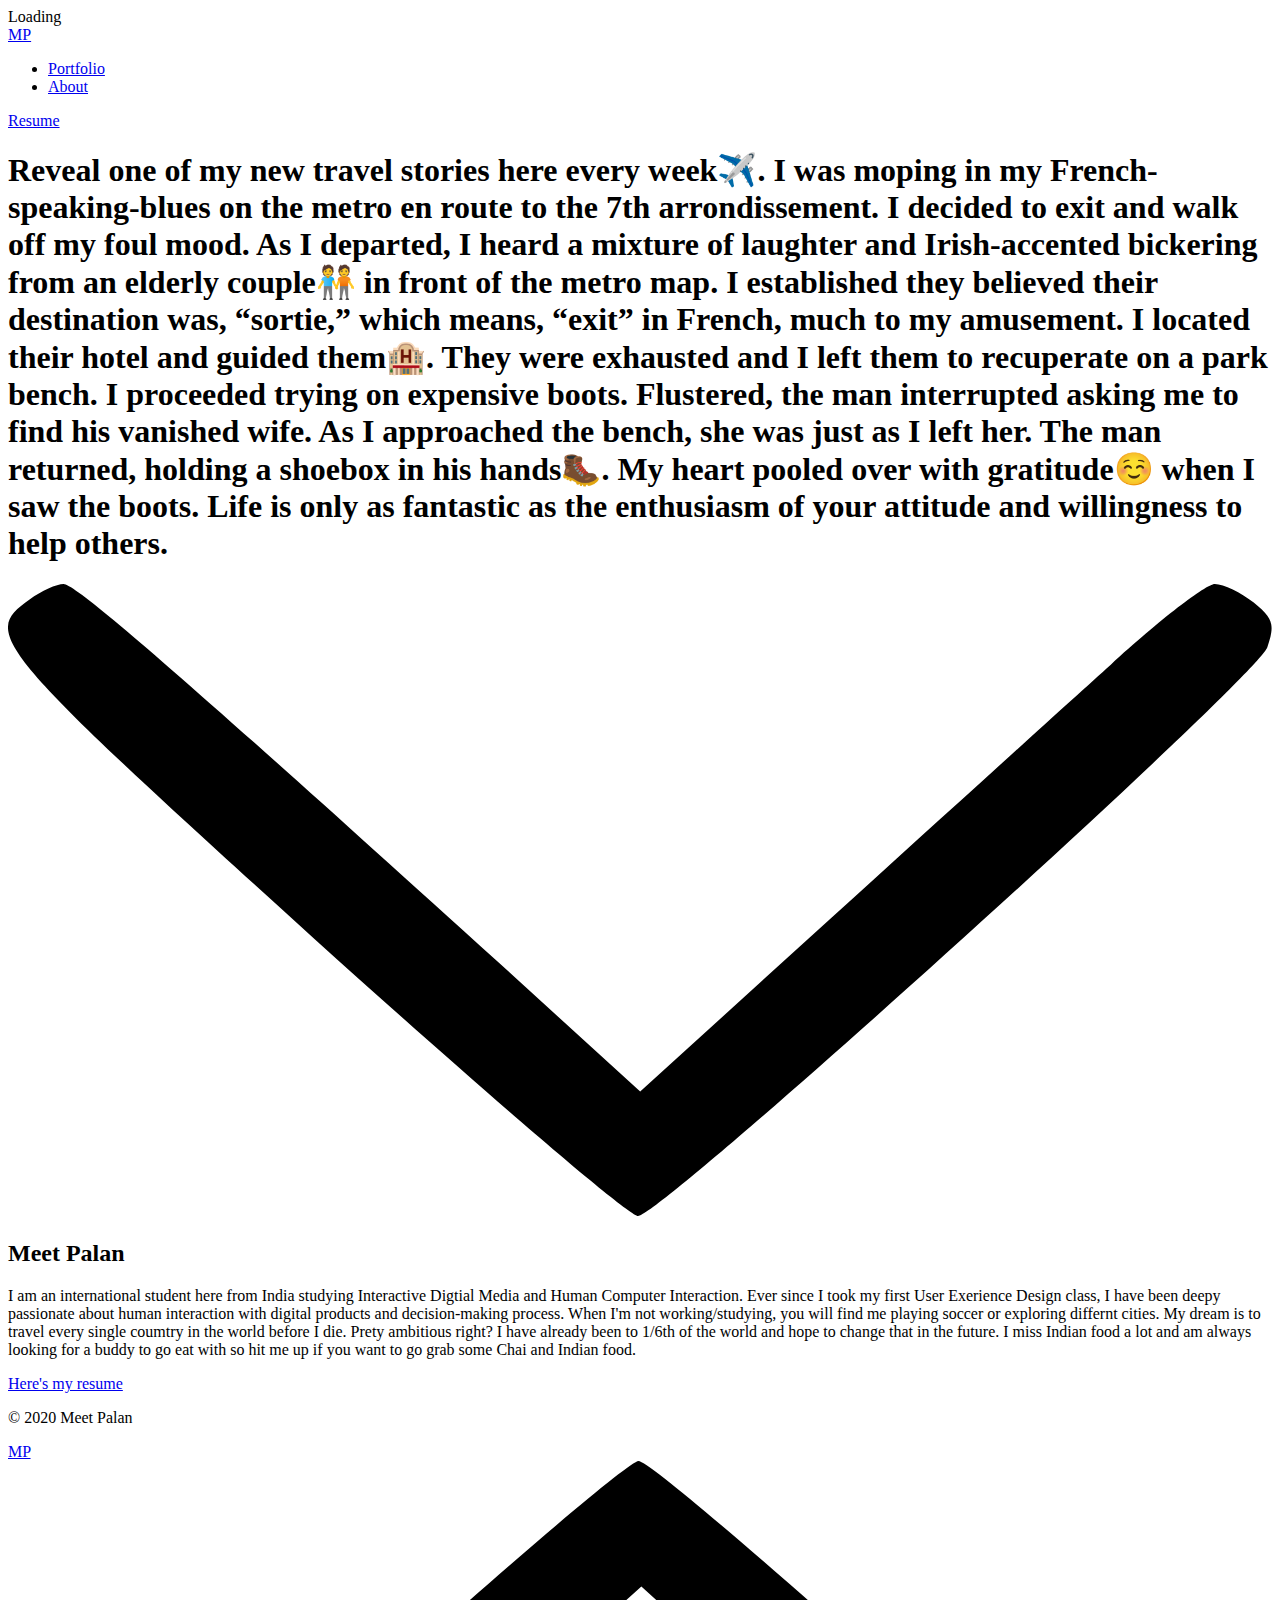
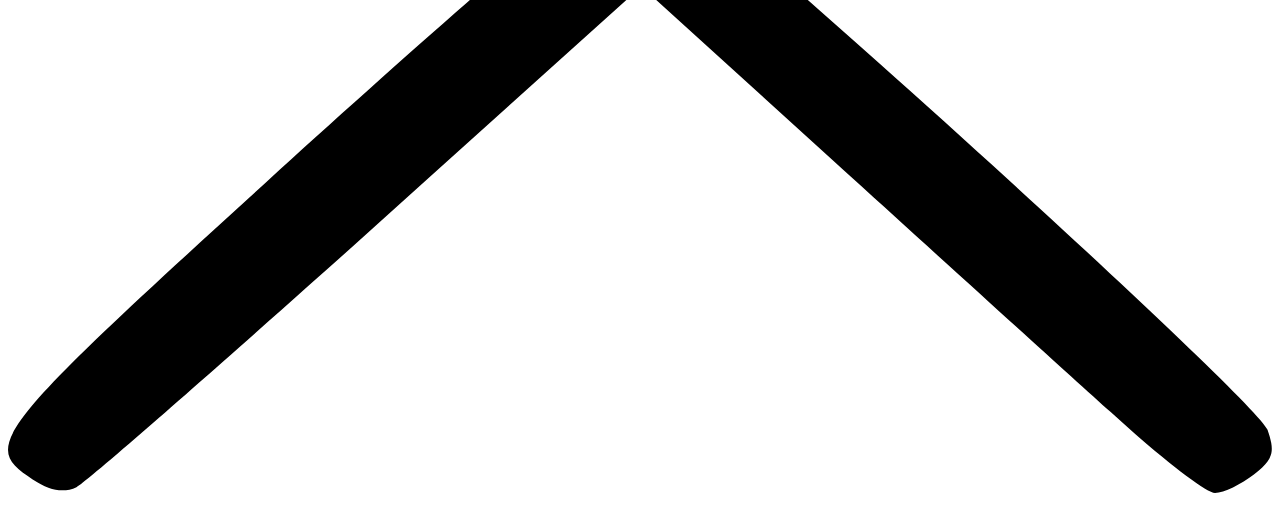
==== about.html @ 265a6149 "Add files via upload" ====
<!DOCTYPE html>
<html lang="en">
<head>
  <title>Personal</title>
  <meta charset="utf-8">
  <meta name="viewport" content="width=device-width, initial-scale=1">
  <meta http-equiv="X-UA-Compatible" content="IE=edge">
  <meta name="description" content="Free HTML5 Template plus Photoshop design">
  <meta name="keywords" content="free html template, portfolio, html5, sass, jquery">
  <meta name="author" content="Bucky Maler">
  <link rel="stylesheet" href="assets/css/main.css">
</head>
<body>

	<!-- SECTION: Splashscreen -->
	<div class="splashscreen">
		<div class="preloader">
			<span class="preloader__text">Loading</span>
		</div>
	</div>
	<!-- END SECTION: Splashscreen -->
	<!-- SECTION: Navigation -->
	<div id="top" class="navigation">
		<div class="navigation__wrapper wrapper--large">
			<a class="navigation__logo logo" href="#0">MP</a>
			<nav class="navigation__container">
				<ul class="navigation__list">
					<li><a href="index.html">Portfolio</a></li>
					<li><a href="about.html">About</a></li>
				</ul>
			</nav>
			<a class="navigation__cta button" href="assets/img/MeetPalan_Resume.pdf">Resume</a>
			<div class="navigation__burger">
				<span class="navigation__burger-el navigation__burger-el--top"></span>
				<span class="navigation__burger-el navigation__burger-el--middle"></span>
				<span class="navigation__burger-el navigation__burger-el--bottom"></span>
			</div>
		</div>
	</div>
	<!-- END SECTION: Navigation -->
	<!-- SECTION: Intro -->
	<header class="header">
		<div class="introduction">
			<section class="container">
  <h1 class="title">Reveal one of my new travel stories here every week✈️. I was moping in my French-speaking-blues on the metro en route to the 7th arrondissement. I decided to exit and walk off my foul mood. As I departed, I heard a mixture of laughter and Irish-accented bickering from an elderly couple🧑‍🤝‍🧑 in front of the metro map. I established they believed their destination was, “sortie,” which means, “exit” in French, much to my amusement. I located their hotel and guided them🏨. They were exhausted and I left them to recuperate on a park bench. I proceeded trying on expensive boots. Flustered, the man interrupted asking me to find his vanished wife. As I approached the bench, she was just as I left her. The man returned, holding a shoebox in his hands🥾. My heart pooled over with gratitude☺️ when I saw the boots. Life is only as fantastic as the enthusiasm of your attitude and willingness to help others.</h1>
</section>
			<svg class="introduction__arrow" xmlns="http://www.w3.org/2000/svg" xmlns:xlink="http://www.w3.org/1999/xlink" version="1.1" id="Layer_1" x="0" y="0" viewBox="0 0 130 65" xml:space="preserve" enable-background="new 0 0 130 65"><g transform="translate(0.000000,65.000000) scale(0.100000,-0.100000)"><path d="M22.2 634c-50-35-40-47 293-349 174-157 323-285 333-285 24 0 635 552 647 585 8 23 6 30-14 46 -13 10-31 19-40 19s-57-37-107-83c-50-45-179-162-287-260l-197-179 -147 134c-319 289-433 388-446 388C50.2 650 34.2 643 22.2 634z"/></g></svg>
		</div>
	</header>
	<!-- END SECTION: Intro -->
	<main role="main">
		<!-- SECTION: About -->
		
		<!-- END SECTION: About -->
		<!-- SECTION: App Design -->
		<section class="app-design">
			<div class="app-design__wrapper wrapper--large">
				<div class="app-design__content blurb">
					<h2 class="blurb__heading">Meet Palan</h2> 
					<p class="intro">I am an international student here from India studying Interactive Digtial Media and Human Computer Interaction. Ever since I took my first User Exerience Design class, I have been deepy passionate about human interaction with digital products and decision-making process. When I'm not working/studying, you will find me playing soccer or exploring differnt cities. My dream is to travel every single coumtry in the world before I die. Prety ambitious right? I have already been to 1/6th of the world and hope to change that in the future. I miss Indian food a lot and am always looking for a buddy to go eat with so hit me up if you want to go grab some Chai and Indian food.

</p>
					<a class="transform-link" href="assets/img/MeetPalan_Resume.pdf">Here's my resume</a>
				</div>
			</div>
			<figure class="app-design__visual2"></figure>
		</section>
		
	</main>
	<!-- SECTION: Footer -->
	<footer class="footer">
		<div class="footer__wrapper wrapper--large">
			<p class="footer__copyright no-margin">&copy; 2020 Meet Palan</p>
			<a class="footer__logo logo" href="#0">MP</a>
			<a class="footer__arrow" href="#top">
				<svg class="footer__arrow-el" xmlns="http://www.w3.org/2000/svg" xmlns:xlink="http://www.w3.org/1999/xlink" version="1.1" id="Layer_1" x="0" y="0" viewBox="0 0 130 65" xml:space="preserve" enable-background="new 0 0 130 65"><g transform="translate(0.000000,65.000000) scale(0.100000,-0.100000)"><path d="M315.4 365c-336-305-345-315-290-351 18-12 32-14 45-8 10 5 145 123 300 262l281 253 196-178c108-98 237-215 287-260 50-46 98-83 107-83s27 9 40 19c20 16 22 23 14 46 -12 33-623 585-647 585C638.4 650 489.4 522 315.4 365z"/></g></svg>
			</a>
		</div>
	</footer>
	<!-- END SECTION: Footer -->

	<script src="https://ajax.googleapis.com/ajax/libs/jquery/2.2.4/jquery.min.js"></script>
	<!-- jQuery local fallback -->
	<script>window.jQuery || document.write('<script src="assets/js/vendor/jquery-2.2.4.min.js"><\/script>')</script>
	<script src="assets/js/functions-min.js"></script>
	<!-- Google Analytics: change UA-XXXXX-X to be your site's ID and uncomment -->
	<!--
	<script>
	(function(b, o, i, l, e, r) {
		b.GoogleAnalyticsObject = l;
		b[l] || (b[l] =
			function() {
				(b[l].q = b[l].q || []).push(arguments)
			});
		b[l].l = +new Date;
		e = o.createElement(i);
		r = o.getElementsByTagName(i)[0];
		e.src = '//www.google-analytics.com/analytics.js';
		r.parentNode.insertBefore(e, r)
	}(window, document, 'script', 'ga'));
	ga('create', 'UA-XXXXX-X', 'auto');
	ga('send', 'pageview');
	</script>
	-->	
    <script>
    // Variables
const el = document.querySelector(".title");

// Variables ~ Widths
let elWidth = el.offsetWidth;
let windowWidth = window.innerWidth;

// Variables ~ Mouse
let mouseX = 0;
let prevMouseX = 0;

// Target: value we want to animate to
let skewTarget = 0;
let translateTarget = 0;

// WithEasing: value we use to animate
let skewWithEasing = 0; 
let translateWithEasing = 0;

// EasingFactor: determines how quick the animation/interpolation goes
let skewEasingFactor = 0.5;
let translateEasingFactor = 0.0003;

// Events
window.addEventListener("mousemove", handleMouseMove);
window.addEventListener("resize", handleWindowResize);

// Functions
function handleMouseMove(e) {
  mouseX = e.pageX;
}

function handleWindowResize(e) {
  elWidth = el.offsetWidth;
  windowWidth = window.innerWidth;
}

function lerp(start, end, factor) {
  return (1 - factor) * start + factor * end;
}

function animateMe() {
  // Get difference between current and previous mouse position
  skewTarget = mouseX - prevMouseX;
  prevMouseX = mouseX;
  
  // Calc how much we need to translate our el
  translateTarget = (elWidth - windowWidth) / windowWidth * mouseX * -1;
  
  // Ease between start and target values (skew)
  skewWithEasing = lerp(skewWithEasing, skewTarget, skewEasingFactor);
  
  // Limit our skew to a range of 75 degrees so it doesn't "over-skew"
  skewWithEasing = Math.min(Math.max(parseInt(skewWithEasing), -75), 75);
  
  // Ease between start and target values (translate)
  translateWithEasing = lerp(
    translateWithEasing,
    translateTarget,
    translateEasingFactor
  );

  el.style.transform = `
    translateX(${translateWithEasing}px)
    skewX(${skewWithEasing}deg)
  `;

  // RAF
  window.requestAnimationFrame(animateMe);
}

window.requestAnimationFrame(animateMe);

    </script>
</body>
</html>
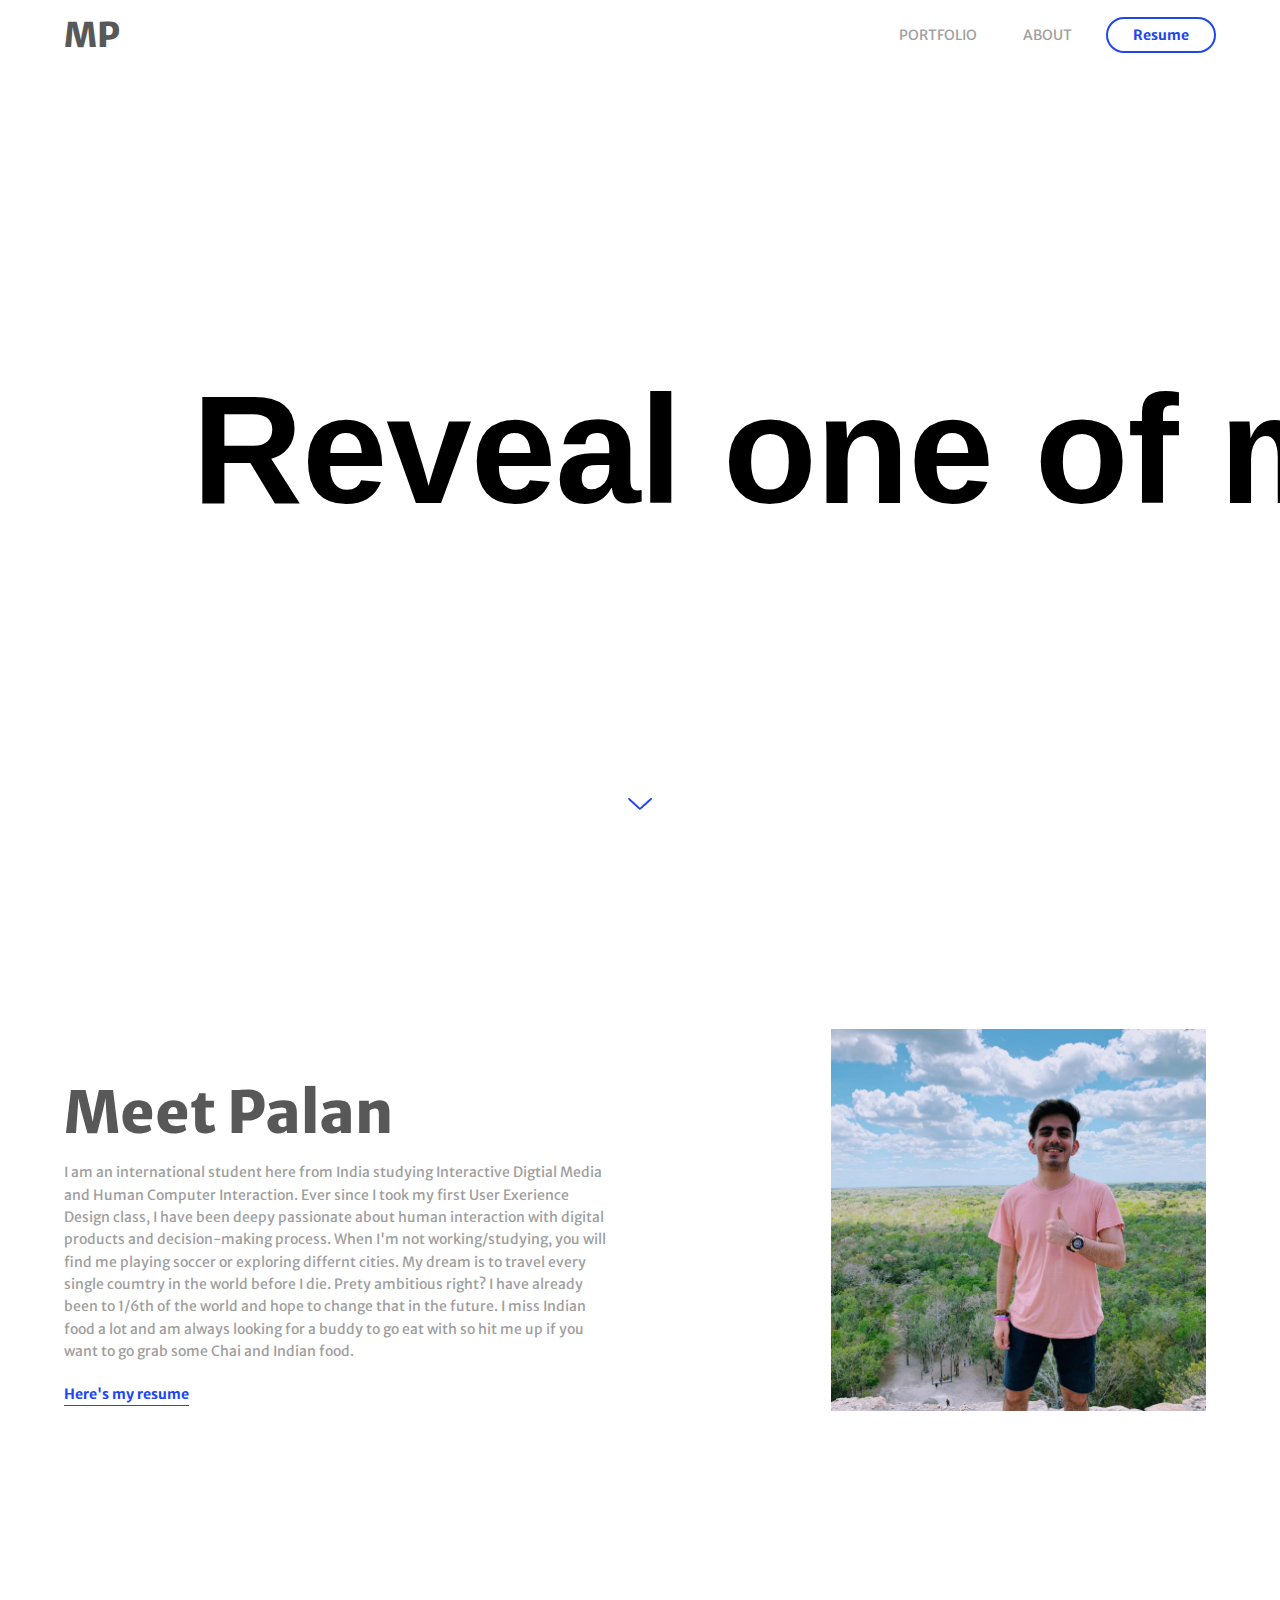
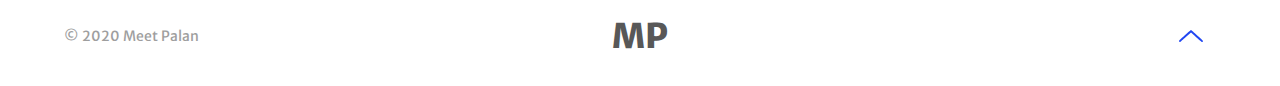
==== commit a5d1974d: "Update about.html" ====
--- a/about.html
+++ b/about.html
@@ -22,7 +22,7 @@
 	<!-- SECTION: Navigation -->
 	<div id="top" class="navigation">
 		<div class="navigation__wrapper wrapper--large">
-			<a class="navigation__logo logo" href="#0">MP</a>
+			<a class="navigation__logo logo" href="index.html">MP</a>
 			<nav class="navigation__container">
 				<ul class="navigation__list">
 					<li><a href="index.html">Portfolio</a></li>
--- a/assets/css/main.css
+++ b/assets/css/main.css
@@ -0,0 +1,1800 @@
+/*! normalize.css v3.0.2 | MIT License | git.io/normalize */
+
+@import 'https://fonts.googleapis.com/css?family=Allura|Merriweather+Sans:400,700,800';
+html {
+    font-family: sans-serif;
+    -ms-text-size-adjust: 100%;
+    -webkit-text-size-adjust: 100%
+}
+
+body {
+    margin: 0
+}
+
+article,
+aside,
+details,
+figcaption,
+figure,
+footer,
+header,
+hgroup,
+main,
+menu,
+nav,
+section,
+summary {
+    display: block
+}
+
+audio,
+canvas,
+progress,
+video {
+    display: inline-block;
+    vertical-align: baseline
+}
+
+audio:not([controls]) {
+    display: none;
+    height: 0
+}
+
+[hidden],
+template {
+    display: none
+}
+
+a {
+    background-color: transparent
+}
+
+a:active,
+a:hover {
+    outline: 0
+}
+
+abbr[title] {
+    border-bottom: 1px dotted
+}
+
+b,
+strong {
+    font-weight: bold
+}
+
+dfn {
+    font-style: italic
+}
+
+h1 {
+    font-size: 2em;
+    margin: 0.67em 0
+}
+
+mark {
+    background: #ff0;
+    color: #000
+}
+
+small {
+    font-size: 80%
+}
+
+sub,
+sup {
+    font-size: 75%;
+    line-height: 0;
+    position: relative;
+    vertical-align: baseline
+}
+
+sup {
+    top: -0.5em
+}
+
+sub {
+    bottom: -0.25em
+}
+
+img {
+    border: 0
+}
+
+svg:not(:root) {
+    overflow: hidden
+}
+
+figure {
+    margin: 1em 40px
+}
+
+hr {
+    box-sizing: content-box;
+    height: 0
+}
+
+pre {
+    overflow: auto
+}
+
+code,
+kbd,
+pre,
+samp {
+    font-family: monospace, monospace;
+    font-size: 1em
+}
+
+button,
+input,
+optgroup,
+select,
+textarea {
+    color: inherit;
+    font: inherit;
+    margin: 0
+}
+
+button {
+    overflow: visible
+}
+
+button,
+select {
+    text-transform: none
+}
+
+button,
+html input[type="button"],
+input[type="reset"],
+input[type="submit"] {
+    -webkit-appearance: button;
+    cursor: pointer
+}
+
+button[disabled],
+html input[disabled] {
+    cursor: default
+}
+
+button::-moz-focus-inner,
+input::-moz-focus-inner {
+    border: 0;
+    padding: 0
+}
+
+input {
+    line-height: normal
+}
+
+input[type="checkbox"],
+input[type="radio"] {
+    box-sizing: border-box;
+    padding: 0
+}
+
+input[type="number"]::-webkit-inner-spin-button,
+input[type="number"]::-webkit-outer-spin-button {
+    height: auto
+}
+
+input[type="search"] {
+    -webkit-appearance: textfield;
+    box-sizing: content-box
+}
+
+input[type="search"]::-webkit-search-cancel-button,
+input[type="search"]::-webkit-search-decoration {
+    -webkit-appearance: none
+}
+
+fieldset {
+    border: 1px solid #c0c0c0;
+    margin: 0 2px;
+    padding: 0.35em 0.625em 0.75em
+}
+
+legend {
+    border: 0;
+    padding: 0
+}
+
+textarea {
+    overflow: auto
+}
+
+optgroup {
+    font-weight: bold
+}
+
+table {
+    border-collapse: collapse;
+    border-spacing: 0
+}
+
+td,
+th {
+    padding: 0
+}
+
+body {
+    background-color: #fff;
+    font-size: 14px;
+    line-height: 1.6;
+    font-family: "Merriweather Sans", sans-serif;
+    color: #9e9e9e;
+    -webkit-font-smoothing: antialiased;
+    -webkit-text-size-adjust: 100%;
+    overflow-x: hidden
+}
+
+.gigantic,
+.huge,
+.large,
+.bigger,
+.big,
+h1,
+h2,
+h3,
+h4,
+h5,
+h6 {
+    color: #222;
+    font-weight: bold
+}
+
+.gigantic {
+    font-size: 110px;
+    line-height: 1.09;
+    letter-spacing: -2px
+}
+
+.huge,
+h1 {
+    font-size: 68px;
+    line-height: 1.05;
+    letter-spacing: -1px
+}
+
+.large,
+h2 {
+    font-size: 42px;
+    line-height: 1.14
+}
+
+.bigger,
+h3 {
+    font-size: 26px;
+    line-height: 1.38
+}
+
+.big,
+h4 {
+    font-size: 22px;
+    line-height: 1.38
+}
+
+.small,
+small {
+    font-size: 10px;
+    line-height: 1.2
+}
+
+p {
+    margin: 0 0 20px 0
+}
+
+em {
+    font-style: italic
+}
+
+strong {
+    font-weight: bold
+}
+
+hr {
+    border: solid #ddd;
+    border-width: 1px 0 0;
+    clear: both;
+    margin: 10px 0 30px;
+    height: 0
+}
+
+::-moz-selection {
+    background: #FFF498
+}
+
+::selection {
+    background: #FFF498
+}
+
+img::-moz-selection {
+    background: transparent
+}
+
+img::selection {
+    background: transparent
+}
+
+body {
+    -webkit-tap-highlight-color: #FFF498
+}
+
+.no-margin {
+    margin: 0
+}
+
+.no-padding {
+    padding: 0
+}
+
+a {
+    display: inline-block;
+    color: #2046f2;
+    text-decoration: none
+}
+
+ul,
+ol {
+    margin: 0;
+    padding: 0;
+    list-style: none
+}
+
+input,
+textarea {
+    outline: none
+}
+
+.bold {
+    font-weight: 700
+}
+
+.italic {
+    font-style: italic
+}
+
+.wrapper,
+.wrapper--small,
+.wrapper--large {
+    position: relative;
+    max-width: 90%;
+    height: 100%;
+    margin: 0 auto
+}
+
+.wrapper--small {
+    width: 980px
+}
+
+.wrapper--large {
+    width: 1170px
+}
+
+.splashscreen {
+    position: fixed;
+    top: 0;
+    left: 0;
+    display: -webkit-box;
+    display: -webkit-flex;
+    display: -ms-flexbox;
+    display: flex;
+    width: 100%;
+    height: 100%;
+    -webkit-box-align: center;
+    -webkit-align-items: center;
+    -ms-flex-align: center;
+    align-items: center;
+    -webkit-box-pack: center;
+    -webkit-justify-content: center;
+    -ms-flex-pack: center;
+    justify-content: center;
+    background-color: #fff;
+    z-index: 100;
+    -webkit-transition: opacity .4s .4s;
+    transition: opacity .4s .4s
+}
+
+.splashscreen--is-hidden {
+    opacity: 0
+}
+
+.splashscreen--is-hidden .preloader {
+    opacity: 0
+}
+
+.preloader {
+    position: relative;
+    width: 200px;
+    height: 150px;
+    -webkit-transition: opacity .4s;
+    transition: opacity .4s
+}
+
+.preloader::before {
+    content: "";
+    position: absolute;
+    top: 0;
+    left: 0;
+    right: 45px;
+    bottom: 0;
+    border: 10px solid #2046f2;
+    -webkit-animation: fadeInOut 1.6s linear infinite;
+    animation: fadeInOut 1.6s linear infinite
+}
+
+.preloader__text {
+    position: absolute;
+    top: 50%;
+    right: 0;
+    -webkit-transform: translateY(-50%);
+    transform: translateY(-50%);
+    padding: 10px 0;
+    color: #585858;
+    font-size: 32px;
+    font-weight: 800;
+    background-color: #fff
+}
+
+.logo {
+    color: #585858;
+    font-size: 34px;
+    font-weight: 800;
+    text-transform: uppercase
+}
+
+.transform-link {
+    font-weight: 700
+}
+
+.transform-link::after {
+    content: "";
+    display: block;
+    width: 100%;
+    height: 1px;
+    background-color: #2046f2;
+    -webkit-transition: -webkit-transform .2s ease-out;
+    transition: -webkit-transform .2s ease-out;
+    transition: transform .2s ease-out;
+    transition: transform .2s ease-out, -webkit-transform .2s ease-out
+}
+
+.transform-link:hover::after {
+    -webkit-transform: translateY(3px) scaleY(3);
+    transform: translateY(3px) scaleY(3)
+}
+
+.button,
+button,
+input[type="submit"],
+input[type="reset"],
+input[type="button"] {
+    display: inline-block;
+    padding: 5px 25px;
+    color: #2046f2;
+    font-weight: 700;
+    text-decoration: none;
+    background-color: transparent;
+    border-radius: 25px;
+    border: 2px solid #2046f2;
+    cursor: pointer;
+    -webkit-transition: .2s all ease-in-out;
+    transition: .2s all ease-in-out
+}
+
+.button:hover,
+.button:active,
+.button:focus,
+button:hover,
+button:active,
+button:focus,
+input[type="submit"]:hover,
+input[type="submit"]:active,
+input[type="submit"]:focus,
+input[type="reset"]:hover,
+input[type="reset"]:active,
+input[type="reset"]:focus,
+input[type="button"]:hover,
+input[type="button"]:active,
+input[type="button"]:focus {
+    color: #6882f6;
+    border-color: #6882f6;
+}
+
+.blurb--framed {
+    padding: 15px 0;
+    background-color: #fafafa;
+}
+
+.blurb__heading {
+    margin: 0 0 15px 0;
+    color: #585858;
+    font-size: 58px;
+    font-weight: 800;
+}
+
+.blurb__copy {
+    font-weight: 700;
+}
+
+.blurb__copy--tight {
+    max-width: 300px;
+}
+
+.intro{
+    
+    max-width: 550px
+
+
+}
+
+.title {
+    margin: 0 0 45px 0;
+    color: #585858;
+    font-size: 58px;
+    font-weight: 800;
+    text-align: center
+}
+
+@-webkit-keyframes fadeInOut {
+    0% {
+        opacity: 1
+    }
+    50% {
+        opacity: .5
+    }
+    100% {
+        opacity: 1
+    }
+}
+
+@keyframes fadeInOut {
+    0% {
+        opacity: 1
+    }
+    50% {
+        opacity: .5
+    }
+    100% {
+        opacity: 1
+    }
+}
+
+@-webkit-keyframes scrollDown {
+    0% {
+        -webkit-transform: translate(-12px, 0px);
+        transform: translate(-12px, 0px);
+        opacity: 0
+    }
+    75% {
+        -webkit-transform: translate(-12px, 45px);
+        transform: translate(-12px, 45px);
+        opacity: 1
+    }
+    100% {
+        -webkit-transform: translate(-12px, 45px);
+        transform: translate(-12px, 45px);
+        opacity: 0
+    }
+}
+
+@keyframes scrollDown {
+    0% {
+        -webkit-transform: translate(-12px, 0px);
+        transform: translate(-12px, 0px);
+        opacity: 0
+    }
+    75% {
+        -webkit-transform: translate(-12px, 45px);
+        transform: translate(-12px, 45px);
+        opacity: 1
+    }
+    100% {
+        -webkit-transform: translate(-12px, 45px);
+        transform: translate(-12px, 45px);
+        opacity: 0
+    }
+}
+
+@-webkit-keyframes scaleUp {
+    0% {
+        -webkit-transform: scale(.95);
+        transform: scale(.95)
+    }
+    100% {
+        -webkit-transform: scale(1);
+        transform: scale(1)
+    }
+}
+
+@keyframes scaleUp {
+    0% {
+        -webkit-transform: scale(.95);
+        transform: scale(.95)
+    }
+    100% {
+        -webkit-transform: scale(1);
+        transform: scale(1)
+    }
+}
+
+.navigation {
+    position: fixed;
+    width: 100%;
+    height: 70px;
+    z-index: 10;
+    background: white;
+}
+
+.navigation__wrapper {
+    display: -webkit-box;
+    display: -webkit-flex;
+    display: -ms-flexbox;
+    display: flex;
+    -webkit-box-align: center;
+    -webkit-align-items: center;
+    -ms-flex-align: center;
+    align-items: center;
+    -webkit-box-pack: justify;
+    -webkit-justify-content: space-between;
+    -ms-flex-pack: justify;
+    justify-content: space-between
+}
+
+.navigation__container {
+    position: absolute;
+    top: 50%;
+    left: 80%;
+    -webkit-transform: translate(-50%, -50%);
+    transform: translate(-50%, -50%);
+    width: 15%
+}
+
+.navigation__list {
+    display: -webkit-box;
+    display: -webkit-flex;
+    display: -ms-flexbox;
+    display: flex;
+    -webkit-box-pack: justify;
+    -webkit-justify-content: space-between;
+    -ms-flex-pack: justify;
+    justify-content: space-between
+}
+
+.navigation__list > li a {
+    color: #9e9e9e;
+    text-transform: uppercase;
+    -webkit-transition: color .2s ease-in-out;
+    transition: color .2s ease-in-out
+}
+
+.navigation__list > li a:hover {
+    color: #787878
+}
+
+.navigation__burger {
+    display: none
+}
+
+@media (max-width: 991px) {
+    .navigation__cta {
+        display: none
+    }
+    .navigation__container {
+        position: fixed;
+        top: 0;
+        left: 0;
+        -webkit-transform: translate(0, 0);
+        transform: translate(0, 0);
+        display: -webkit-box;
+        display: -webkit-flex;
+        display: -ms-flexbox;
+        display: flex;
+        width: 100%;
+        height: 100%;
+        -webkit-box-align: center;
+        -webkit-align-items: center;
+        -ms-flex-align: center;
+        align-items: center;
+        -webkit-box-pack: center;
+        -webkit-justify-content: center;
+        -ms-flex-pack: center;
+        justify-content: center;
+        background-color: #fff;
+        opacity: 0;
+        visibility: hidden;
+        -webkit-transition: visibility 0s .4s, opacity .4s;
+        transition: visibility 0s .4s, opacity .4s
+    }
+    .navigation__container--is-open {
+        opacity: 1;
+        visibility: visible;
+        -webkit-transition: visibility 0s, opacity .4s;
+        transition: visibility 0s, opacity .4s
+    }
+    .navigation__container--is-open .navigation__list > li:nth-child(1) a {
+        -webkit-transition: color .2s ease-in-out, -webkit-transform .2s .4s;
+        transition: color .2s ease-in-out, -webkit-transform .2s .4s;
+        transition: transform .2s .4s, color .2s ease-in-out;
+        transition: transform .2s .4s, color .2s ease-in-out, -webkit-transform .2s .4s
+    }
+    .navigation__container--is-open .navigation__list > li:nth-child(2) a {
+        -webkit-transition: color .2s ease-in-out, -webkit-transform .2s .6s;
+        transition: color .2s ease-in-out, -webkit-transform .2s .6s;
+        transition: transform .2s .6s, color .2s ease-in-out;
+        transition: transform .2s .6s, color .2s ease-in-out, -webkit-transform .2s .6s
+    }
+    .navigation__container--is-open .navigation__list > li:nth-child(3) a {
+        -webkit-transition: color .2s ease-in-out, -webkit-transform .2s .8s;
+        transition: color .2s ease-in-out, -webkit-transform .2s .8s;
+        transition: transform .2s .8s, color .2s ease-in-out;
+        transition: transform .2s .8s, color .2s ease-in-out, -webkit-transform .2s .8s
+    }
+    .navigation__container--is-open .navigation__list > li:nth-child(4) a {
+        -webkit-transition: color .2s ease-in-out, -webkit-transform .2s 1s;
+        transition: color .2s ease-in-out, -webkit-transform .2s 1s;
+        transition: transform .2s 1s, color .2s ease-in-out;
+        transition: transform .2s 1s, color .2s ease-in-out, -webkit-transform .2s 1s
+    }
+    .navigation__container--is-open .navigation__list > li a {
+        -webkit-transform: translateY(0);
+        transform: translateY(0)
+    }
+    .navigation__container--is-open .navigation__list > li a:hover {
+        color: #c4c4c4
+    }
+    .navigation__list {
+        height: 250px;
+        -webkit-box-orient: vertical;
+        -webkit-box-direction: normal;
+        -webkit-flex-direction: column;
+        -ms-flex-direction: column;
+        flex-direction: column;
+        -webkit-box-align: center;
+        -webkit-align-items: center;
+        -ms-flex-align: center;
+        -ms-grid-row-align: center;
+        align-items: center
+    }
+    .navigation__list > li {
+        overflow: hidden
+    }
+    .navigation__list > li a {
+        -webkit-transform: translateY(100%);
+        transform: translateY(100%);
+        color: #585858;
+        font-weight: 700;
+        -webkit-transition: -webkit-transform 0s .4s;
+        transition: -webkit-transform 0s .4s;
+        transition: transform 0s .4s;
+        transition: transform 0s .4s, -webkit-transform 0s .4s
+    }
+    .navigation__burger {
+        position: relative;
+        display: -webkit-box;
+        display: -webkit-flex;
+        display: -ms-flexbox;
+        display: flex;
+        width: 35px;
+        height: 27px;
+        -webkit-box-orient: vertical;
+        -webkit-box-direction: normal;
+        -webkit-flex-direction: column;
+        -ms-flex-direction: column;
+        flex-direction: column;
+        -webkit-box-pack: justify;
+        -webkit-justify-content: space-between;
+        -ms-flex-pack: justify;
+        justify-content: space-between;
+        cursor: pointer
+    }
+    .navigation__burger--is-open .navigation__burger-el {
+        -webkit-transition: opacity .2s, -webkit-transform .4s;
+        transition: opacity .2s, -webkit-transform .4s;
+        transition: transform .4s, opacity .2s;
+        transition: transform .4s, opacity .2s, -webkit-transform .4s
+    }
+    .navigation__burger--is-open .navigation__burger-el--top {
+        -webkit-transform: rotate(45deg);
+        transform: rotate(45deg)
+    }
+    .navigation__burger--is-open .navigation__burger-el--bottom {
+        -webkit-transform: rotate(-45deg);
+        transform: rotate(-45deg)
+    }
+    .navigation__burger--is-open .navigation__burger-el--middle {
+        opacity: 0
+    }
+    .navigation__burger-el {
+        display: block;
+        width: 100%;
+        height: 3px;
+        background-color: #585858;
+        -webkit-transition: opacity .2s .2s, -webkit-transform .4s;
+        transition: opacity .2s .2s, -webkit-transform .4s;
+        transition: transform .4s, opacity .2s .2s;
+        transition: transform .4s, opacity .2s .2s, -webkit-transform .4s
+    }
+    .navigation__burger-el--top {
+        -webkit-transform-origin: left top;
+        transform-origin: left top
+    }
+    .navigation__burger-el--bottom {
+        -webkit-transform-origin: left bottom;
+        transform-origin: left bottom
+    }
+}
+
+.scroll-lock {
+    position: fixed;
+    width: 100%;
+    height: 100%;
+    overflow: hidden
+}
+
+.introduction {
+    position: relative;
+    display: -webkit-box;
+    display: -webkit-flex;
+    display: -ms-flexbox;
+    display: flex;
+    width: 100%;
+    height: 100vh;
+    -webkit-box-align: center;
+    -webkit-align-items: center;
+    -ms-flex-align: center;
+    align-items: center;
+    -webkit-box-pack: center;
+    -webkit-justify-content: center;
+    -ms-flex-pack: center;
+    justify-content: center
+}
+
+.introduction::before {
+    
+    position: absolute;
+    top: 50%;
+    left: 50%;
+    -webkit-transform: translate(-50%, -50%);
+    transform: translate(-50%, -50%);
+    font-size: 40vw;
+    font-weight: 800;
+    opacity: .05
+}
+
+.introduction__content {
+    color: #9e9e9e;
+    font-size: 16px;
+    font-weight: 800
+}
+
+.introduction__content-el {
+    display: block
+}
+
+.introduction__content-el--name {
+    -webkit-transform: translateX(-30px);
+    transform: translateX(-30px);
+    opacity: 0
+}
+
+.introduction__content-el--description {
+    -webkit-transform: matrix(1.0110731102, 0, 0, 1.0110731102, 0, 0);
+    transform: matrix(1.0110731102, 0, 0, 1.0110731102, 0, 0);
+    margin: 10px 0;
+    color: #fff;
+    font-size: 16vw;
+    text-align: center;
+    text-transform: uppercase;
+    text-shadow: 10px 18px 35px rgba(88, 88, 88, 0.23)
+}
+
+.introduction__content-el--job {
+    -webkit-transform: translateX(30px);
+    transform: translateX(30px);
+    text-align: right;
+    opacity: 0
+}
+
+.introduction__arrow {
+    position: absolute;
+    bottom: 10%;
+    left: 50%;
+    -webkit-transform: translate(-12px, 0px);
+    transform: translate(-12px, 0px);
+    width: 24px;
+    fill: #2046f2;
+    -webkit-animation: scrollDown 1.6s infinite;
+    animation: scrollDown 1.6s infinite
+}
+
+@media (min-width: 1440px) {
+    .introduction::before {
+        font-size: 576px
+    }
+    .introduction__content-el--description {
+        font-size: 230px
+    }
+}
+
+@media (max-height: 540px) {
+    .introduction__arrow {
+        -webkit-animation: none;
+        animation: none
+    }
+}
+
+.about {
+    position: relative;
+    width: 70%;
+    height: 625px;
+    background-color: #fff;
+    display: block;
+    margin-top: 8narem;
+    margin-left: auto;
+    margin-right: auto;
+    padding-top: 7.5rem;
+    
+}
+
+.about__wrapper {
+    display: -webkit-box;
+    display: -webkit-flex;
+    display: -ms-flexbox;
+    display: flex;
+    -webkit-box-align: center;
+    -webkit-align-items: center;
+    -ms-flex-align: center;
+    align-items: center;
+    -webkit-box-pack: end;
+    -webkit-justify-content: flex-end;
+    -ms-flex-pack: end;
+    justify-content: flex-end
+}
+
+.about__wrapper::before {
+    content: "";
+    position: absolute;
+    top: 45px;
+    left: 0;
+    right: 120px;
+    bottom: 45px;
+    border: 10px solid #2046f2
+}
+
+.about__visual {
+    position: absolute;
+    left: 45px;
+    bottom: 0;
+    z-index: 2
+}
+
+.about__content {
+    position: relative;
+    z-index: 1
+}
+
+.about__content-signature {
+    position: absolute;
+    bottom: -175px;
+    left: 0;
+    font-size: 30px;
+    font-family: "Allura", cursive
+}
+
+@media (max-width: 991px) {
+    .about {
+        padding: 60px 0
+    }
+    .about__wrapper {
+        -webkit-box-align: start;
+        -webkit-align-items: flex-start;
+        -ms-flex-align: start;
+        -ms-grid-row-align: flex-start;
+        align-items: flex-start;
+        -webkit-box-pack: center;
+        -webkit-justify-content: center;
+        -ms-flex-pack: center;
+        justify-content: center
+    }
+    .about__wrapper::before {
+        right: 0;
+        bottom: 0
+    }
+    .about__visual {
+        bottom: -60px;
+        left: 50%;
+        -webkit-transform: translateX(-50%);
+        transform: translateX(-50%)
+    }
+    .about__content {
+        text-align: center
+    }
+    .about__content-blurb {
+        padding: 0 15px
+    }
+    .about__content-blurb h2 {
+        font-size: 48px
+    }
+    .about__content-blurb p {
+        margin-bottom: 10px
+    }
+    .about__content-signature {
+        position: static;
+        font-size: 24px
+    }
+}
+
+@media (max-width: 767px) {
+    .about {
+        height: 540px
+    }
+    .about__visual {
+        width: 335px
+    }
+    .about__content-blurb h2 {
+        font-size: 32px
+    }
+}
+
+@media (max-width: 480px) {
+    .about {
+        height: 480px
+    }
+    .about__wrapper::before {
+        display: none
+    }
+    .about__visual {
+        width: 290px;
+        max-width: 100%
+    }
+}
+
+.app-design {
+    position: relative;
+    width: 100%;
+    padding: 180px 0;
+    overflow: hidden
+}
+
+.app-design__visual {
+    position: absolute;
+    top: -125px;
+    left: 25%;
+    width: 1200px;
+    height: 800px;
+    margin: 0;
+    background-image: url("../img/resonateplay1.gif");
+    background-position: center;
+    background-size: 75%;
+    background-repeat: no-repeat
+}
+
+.app-design__visual1 {
+    position: absolute;
+    top: 30px;
+    left: 35%;
+    width: 850px;
+    height: 550px;
+    margin: 0;
+    background-image: url("../img/altice1.png");
+    background-position: center;
+    background-size: 75%;
+    background-repeat: no-repeat
+}
+.app-design__visual2 {
+    position: absolute;
+    top: 70px;
+    left: 60%;
+    width: 500px;
+    height: 500px;
+    margin: 0;
+    background-image: url("../img/meet.jpeg");
+    background-position: center;
+    background-size: 75%;
+    background-repeat: no-repeat}
+
+@media (max-width: 991px) {
+    .app-design__content h2 {
+        font-size: 48px
+    }
+    .app-design__visual {
+        width: 922px;
+        height: 586px
+    }
+    .app-design__visual1 {
+        width: 922px;
+        height: 586px
+    }
+}
+
+@media (max-width: 767px) {
+    .app-design {
+        height: 400px;
+        padding: 60px 0
+    }
+    .app-design__content {
+        text-align: center
+    }
+    .app-design__content h2 {
+        font-size: 32px
+    }
+    .app-design__content h2 br {
+        display: none
+    }
+    .app-design__content p {
+        margin: 0 auto 20px auto
+    }
+    .app-design__visual {
+        top: auto;
+        left: 50%;
+        bottom: -175px;
+        -webkit-transform: translateX(-50%);
+        transform: translateX(-50%);
+        width: 679px;
+        height: 439px
+    }
+    .app-design__visual1 {
+        top: auto;
+        left: 50%;
+        bottom: -175px;
+        -webkit-transform: translateX(-50%);
+        transform: translateX(-50%);
+        width: 679px;
+        height: 439px
+    }
+}
+
+@media (max-width: 480px) {
+    .app-design__visual {
+        bottom: -100px;
+        width: 576px;
+        height: 366px
+    }
+    .app-design__visual1 {
+        bottom: -100px;
+        width: 576px;
+        height: 366px
+    }
+}
+
+.web-design {
+    position: relative;
+    width: 100%;
+    padding: 200px 0;
+    background-color: #fafafa;
+    overflow: hidden
+}
+
+.web-design__wrapper {
+    display: -webkit-box;
+    display: -webkit-flex;
+    display: -ms-flexbox;
+    display: flex;
+    -webkit-box-pack: end;
+    -webkit-justify-content: flex-end;
+    -ms-flex-pack: end;
+    justify-content: flex-end;
+    padding-left: 70px;
+
+}
+
+.web-design__visual {
+    position: absolute;
+    top: 50%;
+    right: 52%;
+    -webkit-transform: translateY(-45%);
+    transform: translateY(-45%);
+    width: 800px;
+    height: 500px;
+    margin: 0;
+    background-image: url("../img/ethereal.gif");
+    background-position: center;
+    background-size: 75%;
+    background-repeat: no-repeat
+}
+
+@media (max-width: 991px) {
+    .web-design__content h2 {
+        font-size: 48px
+    }
+    .web-design__visual {
+        right: 45%;
+        width: 741px;
+        height: 520px
+    }
+}
+
+@media (max-width: 767px) {
+    .web-design {
+        height: 525px;
+        padding: 60px 0
+    }
+    .web-design__wrapper {
+        -webkit-box-pack: center;
+        -webkit-justify-content: center;
+        -ms-flex-pack: center;
+        justify-content: center
+    }
+    .web-design__content {
+        text-align: center
+    }
+    .web-design__content h2 {
+        font-size: 32px
+    }
+    .web-design__content h2 br {
+        display: none
+    }
+    .web-design__visual {
+        top: auto;
+        right: auto;
+        left: 50%;
+        bottom: 0;
+        -webkit-transform: translateX(-50%);
+        transform: translateX(-50%);
+        width: 523px;
+        height: 376px
+    }
+}
+
+@media (max-width: 480px) {
+    .web-design {
+        height: 425px
+    }
+    .web-design__visual {
+        width: 392px;
+        height: 275px
+    }
+}
+
+.work {
+    position: relative;
+    width: 100%;
+    padding: 120px 0 60px 0;
+    background-color: #fafafa
+}
+
+.work__list {
+    position: relative;
+    padding: 60px 0
+}
+
+.work__list::before {
+    content: "";
+    position: absolute;
+    top: 0;
+    left: 175px;
+    right: 125px;
+    bottom: 0;
+    border: 10px solid #2046f2
+}
+
+.work__list-el {
+    display: none
+}
+
+.work__list-el--is-active {
+    display: -webkit-box;
+    display: -webkit-flex;
+    display: -ms-flexbox;
+    display: flex;
+    -webkit-box-align: center;
+    -webkit-align-items: center;
+    -ms-flex-align: center;
+    align-items: center;
+    -webkit-box-pack: justify;
+    -webkit-justify-content: space-between;
+    -ms-flex-pack: justify;
+    justify-content: space-between
+}
+
+.work__list-el--is-active .work__content-blurb h3,
+.work__list-el--is-active .work__content-blurb p {
+    -webkit-animation: scaleUp .6s;
+    animation: scaleUp .6s
+}
+
+.work__list-el--is-active .work__visual {
+    -webkit-animation: scaleUp .6s;
+    animation: scaleUp .6s
+}
+
+.work__content {
+    position: relative;
+    width: 42.5%;
+    z-index: 1
+}
+
+.work__content-blurb h3 {
+    font-size: 54px
+}
+
+.work__content-blurb p {
+    max-width: 350px
+}
+
+.work__visual {
+    position: relative;
+    width: 52.5%;
+    box-shadow: 5px 8px 30px 1px rgba(0, 0, 0, 0.21);
+    z-index: 2
+}
+
+.work__visual img {
+    display: block;
+    width: 100%
+}
+
+.work__navigation {
+    display: -webkit-box;
+    display: -webkit-flex;
+    display: -ms-flexbox;
+    display: flex;
+    width: 100px;
+    -webkit-box-pack: justify;
+    -webkit-justify-content: space-between;
+    -ms-flex-pack: justify;
+    justify-content: space-between;
+    margin: 45px auto 0 auto
+}
+
+.work__navigation-el {
+    display: block;
+    width: 12px;
+    height: 12px;
+    background-color: #e0e0e0;
+    border-radius: 50%;
+    cursor: pointer
+}
+
+.work__navigation-el--is-active {
+    background-color: transparent;
+    box-shadow: 0 0 0 2px #585858
+}
+
+@media (max-width: 991px) {
+    .work {
+        padding: 90px 0 60px 0
+    }
+    .work__heading {
+        font-size: 48px
+    }
+    .work__list {
+        padding: 0
+    }
+    .work__list::before {
+        top: 45px;
+        left: 0;
+        right: 0;
+        bottom: 45px
+    }
+    .work__list-el--is-active {
+        -webkit-box-orient: vertical;
+        -webkit-box-direction: normal;
+        -webkit-flex-direction: column;
+        -ms-flex-direction: column;
+        flex-direction: column
+    }
+    .work__content {
+        width: auto;
+        max-width: 100%;
+        margin-bottom: 45px;
+        text-align: center
+    }
+    .work__content-blurb {
+        padding: 0 15px
+    }
+    .work__content-blurb h3 {
+        font-size: 42px
+    }
+    .work__content-blurb p {
+        max-width: 300px
+    }
+    .work__visual {
+        width: 600px;
+        max-width: 75%
+    }
+}
+
+@media (max-width: 767px) {
+    .work__heading {
+        font-size: 32px
+    }
+    .work__content-blurb h3 {
+        font-size: 30px
+    }
+}
+
+@media (max-width: 480px) {
+    .work__list::before {
+        display: none
+    }
+    .work__visual {
+        max-width: 100%
+    }
+}
+
+.blog {
+    position: relative;
+    padding: 60px 0
+}
+
+.blog__wrapper {
+    display: -webkit-box;
+    display: -webkit-flex;
+    display: -ms-flexbox;
+    display: flex;
+    -webkit-box-pack: justify;
+    -webkit-justify-content: space-between;
+    -ms-flex-pack: justify;
+    justify-content: space-between
+}
+
+.blog__post {
+    width: 33.33%;
+    margin-right: 30px
+}
+
+.blog__post:last-child {
+    margin-right: 0
+}
+
+.blog__post-thumbnail {
+    width: 100%;
+    box-shadow: 5px 8px 30px 1px rgba(0, 0, 0, 0.21)
+}
+
+.blog__post-thumbnail img {
+    display: block;
+    width: 100%
+}
+
+.blog__post-excerpt h3 {
+    color: #585858;
+    font-size: 24px
+}
+
+.blog__view-more {
+    margin-top: 90px;
+    text-align: center
+}
+
+.blog__view-more--el {
+    padding: 8px 30px
+}
+
+@media (max-width: 991px) {
+    .blog__heading {
+        font-size: 48px
+    }
+    .blog__wrapper {
+        -webkit-box-orient: vertical;
+        -webkit-box-direction: normal;
+        -webkit-flex-direction: column;
+        -ms-flex-direction: column;
+        flex-direction: column;
+        -webkit-box-align: center;
+        -webkit-align-items: center;
+        -ms-flex-align: center;
+        -ms-grid-row-align: center;
+        align-items: center
+    }
+    .blog__post {
+        width: 450px;
+        max-width: 100%;
+        margin: 0 0 45px 0
+    }
+    .blog__post:last-child {
+        margin-bottom: 0
+    }
+    .blog__post-excerpt {
+        text-align: center
+    }
+    .blog__post-excerpt h3 {
+        margin-bottom: 10px
+    }
+}
+
+@media (max-width: 767px) {
+    .blog__heading {
+        font-size: 32px
+    }
+}
+
+.contact {
+    position: relative;
+    padding: 60px 0;
+    background-color: #fafafa
+}
+
+.contact__wrapper {
+    display: -webkit-box;
+    display: -webkit-flex;
+    display: -ms-flexbox;
+    display: flex;
+    -webkit-box-align: center;
+    -webkit-align-items: center;
+    -ms-flex-align: center;
+    align-items: center;
+    -webkit-box-pack: justify;
+    -webkit-justify-content: space-between;
+    -ms-flex-pack: justify;
+    justify-content: space-between;
+    padding: 60px 0
+}
+
+.contact__wrapper::before {
+    content: "";
+    position: absolute;
+    top: 0;
+    left: 75px;
+    right: 75px;
+    bottom: 0;
+    border: 10px solid #2046f2
+}
+
+.contact__visual {
+    position: relative;
+    width: 47.5%;
+    box-shadow: 5px 8px 30px 1px rgba(0, 0, 0, 0.21);
+    z-index: 2
+}
+
+.contact__visual img {
+    display: block;
+    width: 100%
+}
+
+.contact__form {
+    position: relative;
+    display: -webkit-box;
+    display: -webkit-flex;
+    display: -ms-flexbox;
+    display: flex;
+    width: 47.5%;
+    -webkit-flex-wrap: wrap;
+    -ms-flex-wrap: wrap;
+    flex-wrap: wrap;
+    -webkit-box-pack: justify;
+    -webkit-justify-content: space-between;
+    -ms-flex-pack: justify;
+    justify-content: space-between;
+    padding: 15px 0;
+    background-color: #fafafa;
+    z-index: 1
+}
+
+.contact__form-el {
+    padding: 0 0 0 15px;
+    font-size: 16px;
+    font-weight: 700;
+    background-color: transparent;
+    border: 1px solid #9e9e9e;
+    border-radius: 3px
+}
+
+.contact__form-el--name,
+.contact__form-el--email {
+    width: 45%;
+    height: 50px
+}
+
+.contact__form-el--message {
+    width: 100%;
+    height: 150px;
+    margin: 20px 0 30px 0;
+    padding-top: 15px;
+    resize: none
+}
+
+.contact__form input[type="submit"] {
+    margin-left: auto;
+    padding: 10px 50px
+}
+
+@media (max-width: 991px) {
+    .contact__heading {
+        font-size: 48px
+    }
+    .contact__wrapper {
+        -webkit-box-orient: vertical;
+        -webkit-box-direction: normal;
+        -webkit-flex-direction: column;
+        -ms-flex-direction: column;
+        flex-direction: column;
+        padding: 0
+    }
+    .contact__wrapper::before {
+        top: 45px;
+        left: 0;
+        right: 0;
+        bottom: 45px
+    }
+    .contact__visual {
+        width: 600px;
+        max-width: 75%;
+        -webkit-box-ordinal-group: 3;
+        -webkit-order: 2;
+        -ms-flex-order: 2;
+        order: 2
+    }
+    .contact__form {
+        width: 600px;
+        max-width: 75%;
+        margin-bottom: 45px;
+        padding: 0 15px
+    }
+}
+
+@media (max-width: 767px) {
+    .contact__heading {
+        font-size: 32px
+    }
+    .contact__form-el--name,
+    .contact__form-el--email {
+        width: 100%
+    }
+    .contact__form-el--name {
+        margin-bottom: 10px
+    }
+    .contact__form-el--message {
+        margin: 10px 0 20px 0
+    }
+}
+
+@media (max-width: 480px) {
+    .contact__wrapper::before {
+        display: none
+    }
+    .contact__visual {
+        max-width: 100%
+    }
+    .contact__form {
+        max-width: 100%;
+        padding: 0
+    }
+    .contact__form-el--name,
+    .contact__form-el--email {
+        height: 40px
+    }
+    .contact__form-el--message {
+        height: 90px
+    }
+}
+
+.footer {
+    position: relative;
+    width: 100%;
+    height: 100px
+}
+
+.footer__wrapper {
+    display: -webkit-box;
+    display: -webkit-flex;
+    display: -ms-flexbox;
+    display: flex;
+    -webkit-box-align: center;
+    -webkit-align-items: center;
+    -ms-flex-align: center;
+    align-items: center;
+    -webkit-box-pack: justify;
+    -webkit-justify-content: space-between;
+    -ms-flex-pack: justify;
+    justify-content: space-between
+}
+
+.footer__logo {
+    position: absolute;
+    top: 50%;
+    left: 50%;
+    -webkit-transform: translate(-50%, -50%);
+    transform: translate(-50%, -50%)
+}
+
+.footer__arrow {
+    display: -webkit-box;
+    display: -webkit-flex;
+    display: -ms-flexbox;
+    display: flex;
+    width: 50px;
+    height: 50px;
+    -webkit-box-align: center;
+    -webkit-align-items: center;
+    -ms-flex-align: center;
+    align-items: center;
+    -webkit-box-pack: center;
+    -webkit-justify-content: center;
+    -ms-flex-pack: center;
+    justify-content: center
+}
+
+.footer__arrow-el {
+    width: 24px;
+    fill: #2046f2
+}
+
+@media (max-width: 767px) {
+    .footer {
+        height: 150px;
+        padding: 30px 0
+    }
+    .footer__wrapper {
+        -webkit-box-orient: vertical;
+        -webkit-box-direction: normal;
+        -webkit-flex-direction: column;
+        -ms-flex-direction: column;
+        flex-direction: column
+    }
+    .footer__copyright {
+        -webkit-box-ordinal-group: 4;
+        -webkit-order: 3;
+        -ms-flex-order: 3;
+        order: 3
+    }
+    .footer__logo {
+        position: static;
+        -webkit-transform: translate(0, 0);
+        transform: translate(0, 0);
+        -webkit-box-ordinal-group: 3;
+        -webkit-order: 2;
+        -ms-flex-order: 2;
+        order: 2
+    }
+}
+
+
+
+.container {
+  overflow: hidden;
+  background: #FFF;
+  cursor: ew-resize;
+  white-space: nowrap;
+  padding: 10vh 0;
+}
+
+.title {
+  font: bold normal 12vw/1.2 "Montserrat", sans-serif;
+  position: relative;
+  color: #000;
+  display: inline-block;
+  margin: 0;
+  padding: 0 15%;
+  will-change: transform;
+}
+
+
+
+}
+.container{
+  position:absolute;
+
+  width:80%;
+  height:80%;
+
+ 
+}
+
+}
+.textseo {
+ text-anchor: middle;
+ font-family: "brandon-grotesque", Helvetica Neue, Arial,sans-serif;
+ font-weight: 700;
+ font-size: 42px;
+ letter-spacing: -1px;
+ }
+.svgxso { 
+ width: 100%;
+ height: 100%;
+ visibility: hidden;
+ overflow: visible; 
+ opacity: 1;
+ }
+.maskText3 {
+ opacity: 0;
+ }
+.containers {
+ position: absolute;
+ width: 100%;
+ height: 100%; 
+ }